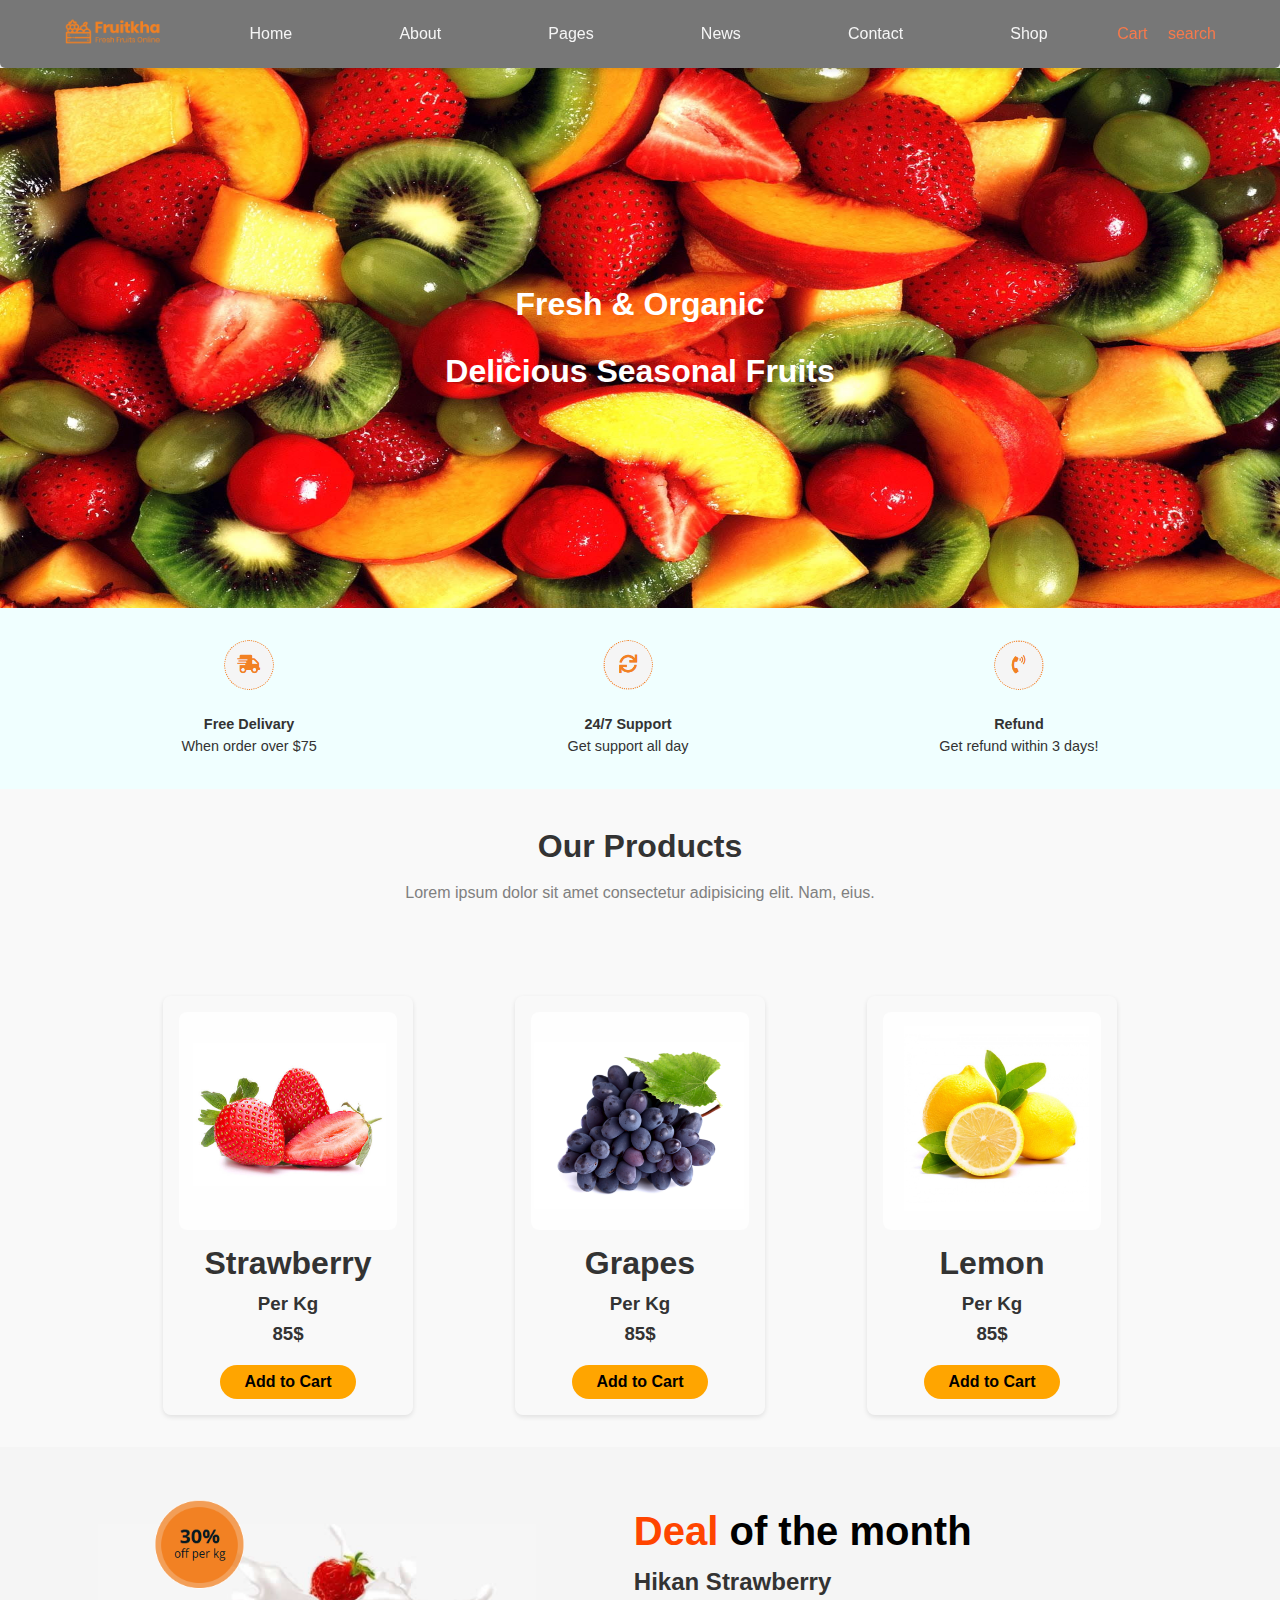
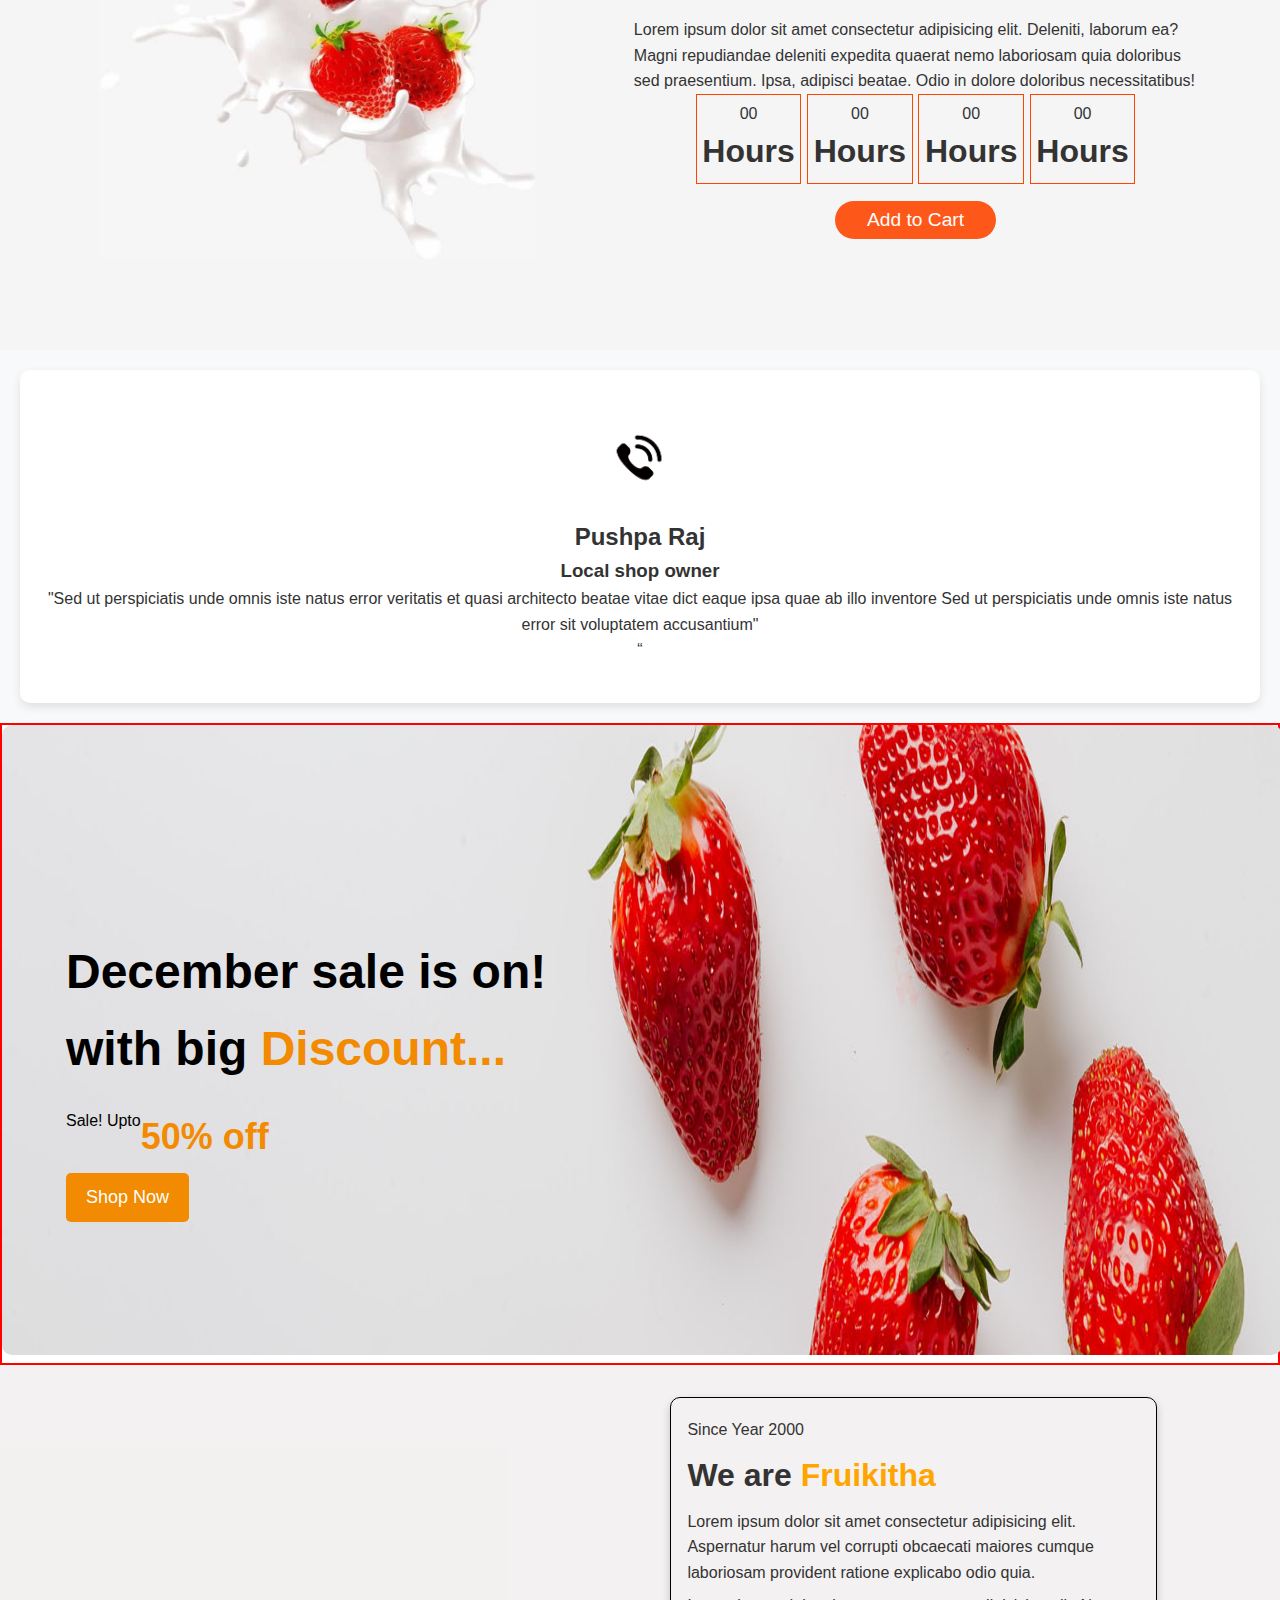
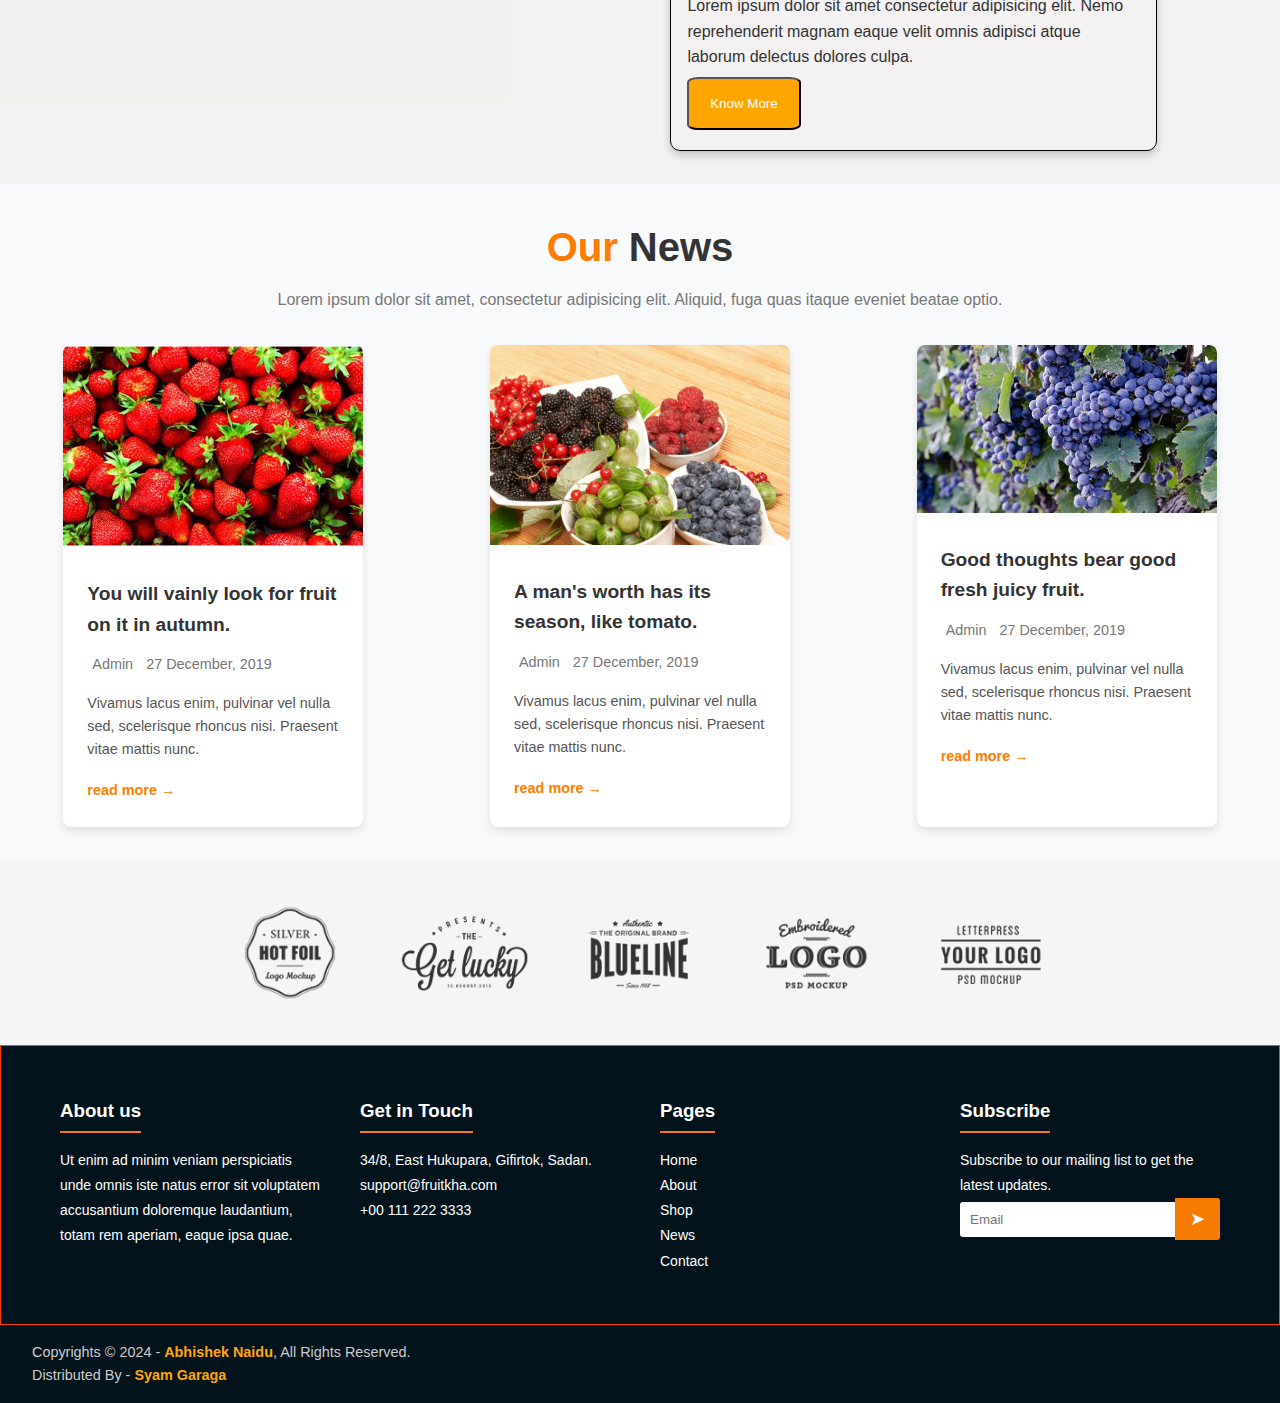
==== project/index.html @ b97cd75f "pushing files" ====
<!DOCTYPE html>
<html lang="en">
<head>
    <meta charset="UTF-8">
    <meta name="viewport" content="width=device-width, initial-scale=1.0">
    <link rel="stylesheet" href="index.css"/>
    <title>Document</title>
</head>
<body>    
    <div class="part-1">
        <div class="navbar">
            <div class="logo">
                <img src="images/logo.png" width="75%">
            </div>
            <div class="nav-links">
                <a href="#">Home</a>
                <a href="#">About</a>
                <a href="#">Pages</a>
                <a href="#">News</a>
                <a href="#">Contact</a>
                <a href="#">Shop</a>
            </div>
            <div class="nav-icons">
                <a href="">Cart</a>
                <a href="#">search</a>
            </div>
        </div>
    </div>
    <div class="part-2">
        <img src="images/hero-bg.jpg" class="part-2-background">
        <h1>Fresh & Organic</h1>
        <h1>Delicious Seasonal Fruits</h1>
    </div>
    <div class="part-3">
        <div class="part-3-icons">
            <img src="images/shipping.png" height="35%" width="30%"/>
            <p><b>Free Delivary</b><br/>
                When order over $75</p>
        </div>
        <div class="part-3-icons">
            <img src="images/refund.png" height="35%" width="30%"/>
            <p><b>24/7 Support</b><br/>
                Get support all day</p>
        </div>
        <div class="part-3-icons">
            <img src="images/callemoji.png" height="28%" width="30%"/>
            <p><b>Refund</b><br/>
                Get refund within 3 days!</p>
        </div>
    </div>
    <div class="part-4">
        <div class="part-4-top">
            <h3>Our Products</h3>
            <p>Lorem ipsum dolor sit amet consectetur adipisicing elit. Nam, eius.</p>
        </div>
        <div class="part-4-bottom">
           <div class="part-4-fruit">
            <img class="part-4-fruit-img" src="images/product-img-1.jpg" height="300px"/>
                <h1><b>Strawberry</b></h1>
                <h3>Per Kg</h1>
                <h3>85$</h1>
            <button>Add to Cart</button>
           </div>
            <div class="part-4-fruit">
                <img class="part-4-fruit-img" src="images/product-img-2.jpg" height="300px"/>
                <h1><b>Grapes</b></h1>
                <h3>Per Kg</h3>
                <h3>85$</h3>
                <button>Add to Cart</button>
            </div>
            <div class="part-4-fruit">
                <img class="part-4-fruit-img" src="images/product-img-3.jpg" height="300px"/>
                <h1><b>Lemon</b></h1>
                <h3>Per Kg</h3>
                <h3>85$</h3>
                <button>Add to Cart</button>
            </div>
        </div>
    </div>
        <div class="part5">
            <div class="part5_2">
              <img src="./images/part-5.png" alt="" style="width: 100%; height: auto;"/>
            </div>
            <div class="part5_1">
              <h3 style="color:black"><h style="color:orangered">Deal</h> of the month</h3>
              <h4>Hikan Strawberry</h4>
              <p>
                Lorem ipsum dolor sit amet consectetur adipisicing elit. Deleniti,
                laborum ea? Magni repudiandae deleniti expedita quaerat nemo
                laboriosam quia doloribus sed praesentium. Ipsa, adipisci beatae. Odio
                in dolore doloribus necessitatibus!
              </p>
              <div class="d1">
                <div class="dd1">
                    <span>00</span>
                    <h1>Hours</h1>
                </div>
                <div class="dd1" ><span>00</span>
                    <h1>Hours</h1></div>
                <div class="dd1"><span>00</span>
                    <h1>Hours</h1></div>
                <div class="dd1"><span>00</span>
                    <h1>Hours</h1>
                </div>
            </div>
            <div class="d1">
              <button>Add to Cart</button>
            </div>
        </div>
        </div>

        <div class="profile-container">
            <div class="profile-card">
              <img src="images/customer-support.png" alt="Profile Picture" class="profile-img">
              <h2 class="profile-name">Pushpa Raj</h2>
              <h3 class="profile-title">Local shop owner</h3>
              <p class="profile-quote">
                "Sed ut perspiciatis unde omnis iste natus error veritatis et quasi architecto beatae vitae dict eaque ipsa quae ab illo inventore Sed ut perspiciatis unde omnis iste natus error sit voluptatem accusantium"
              </p>
              <div class="quote-icon">“</div>
            </div>
        </div>
        
        <div class="part6">
        <div class="container">
            <div class="text-content">
                <h1>December sale is on!<br>with big <span>Discount...</span></h1>
                <p>Sale! Upto <span class="discount">50% off</span></p>
                <a href="#" class="shop-now" >Shop Now</a>
            </div>
            <div class="image-content">
                <img src="./images/1.jpg"alt="Strawberries">
            </div>
        </div></div>


        <div class="part-7">
            <div class="part-7-left">
                <iframe 
                    width="560" 
                    height="315" 
                    src="https://www.youtube.com/embed/JAEMh7f_9go?si=wFHNbbfUMLeFuFYk" 
                    title="YouTube video player" 
                    frameborder="0" 
                    allow="accelerometer; autoplay; clipboard-write; encrypted-media; gyroscope; picture-in-picture; web-share" 
                    referrerpolicy="strict-origin-when-cross-origin" 
                    allowfullscreen>
                </iframe>
            </div>
            <div class="part-7-right">
                <p id="p-7-1">Since Year 2000</p>
                <h1>We are <o>Fruikitha</o></h1>
                <p id="p-7-2">Lorem ipsum dolor sit amet consectetur adipisicing elit. Aspernatur harum vel corrupti obcaecati maiores cumque laboriosam provident ratione explicabo odio quia.</p>
                <p id="p-7-3">Lorem ipsum dolor sit amet consectetur adipisicing elit. Nemo reprehenderit magnam eaque velit omnis adipisci atque laborum delectus dolores culpa.</p>
                <button>Know More</button>
            </div>
        </div>

        <!-- News Section -->
    <section class="news-section">
        <h2><span>Our</span> News</h2>
        <p>Lorem ipsum dolor sit amet, consectetur adipisicing elit. Aliquid, fuga quas itaque eveniet beatae optio.</p>

        <!-- News Cards -->
        <div class="news-cards">

            <!-- Card 1 -->
            <div class="news-card">
                <img src="./images/OIP.jpeg" alt="Strawberries">
                <div class="news-card-content">
                    <h3>You will vainly look for fruit on it in autumn.</h3>
                    <div class="meta">
                        <i class="fas fa-user"></i> Admin &nbsp; <i class="far fa-calendar-alt"></i> 27 December, 2019
                    </div>
                    <p>Vivamus lacus enim, pulvinar vel nulla sed, scelerisque rhoncus nisi. Praesent vitae mattis nunc.</p>
                    <a href="#">read more &rarr;</a>
                </div>
            </div>

            <!-- Card 2 -->
            <div class="news-card">
                <img src="./images/berries-plates-10639804.webp" alt="Tomatoes">
                <div class="news-card-content">
                    <h3>A man's worth has its season, like tomato.</h3>
                    <div class="meta">
                        <i class="fas fa-user"></i> Admin &nbsp; <i class="far fa-calendar-alt"></i> 27 December, 2019
                    </div>
                    <p>Vivamus lacus enim, pulvinar vel nulla sed, scelerisque rhoncus nisi. Praesent vitae mattis nunc.</p>
                    <a href="#">read more &rarr;</a>
                </div>
            </div>

            <!-- Card 3 -->
            <div class="news-card">
                <img src="./images/OIP (1).jpeg" alt="Grapes">
                <div class="news-card-content">
                    <h3>Good thoughts bear good fresh juicy fruit.</h3>
                    <div class="meta">
                        <i class="fas fa-user"></i> Admin &nbsp; <i class="far fa-calendar-alt"></i> 27 December, 2019
                    </div>
                    <p>Vivamus lacus enim, pulvinar vel nulla sed, scelerisque rhoncus nisi. Praesent vitae mattis nunc.</p>
                    <a href="#">read more &rarr;</a>
                </div>
            </div>

        </div>
    </section>
    

        <div class="part9">
            <div class="part9_1"><img src="./images/1.png" alt="Image 1"></div>
            <div class="part9_1"><img src="./images/2.png" alt="Image 2"></div>
            <div class="part9_1"><img src="./images/3.png" alt="Image 3"></div>
            <div class="part9_1"><img src="./images/4.png" alt="Image 4"></div>
            <div class="part9_1"><img src="./images/5.png" alt="Image 5"></div>
        </div>

        <div class="part10">
        <footer>
            <div class="footer-container">
                <!-- About Us Section -->
                <div class="footer-column">
                    <h3>About us</h3>
                    <p>Ut enim ad minim veniam perspiciatis unde omnis iste natus error sit voluptatem accusantium doloremque laudantium, totam rem aperiam, eaque ipsa quae.</p>
                </div>
    
                <!-- Get In Touch Section -->
                <div class="footer-column">
                    <h3>Get in Touch</h3>
                    <p>34/8, East Hukupara, Gifirtok, Sadan.</p>
                    <p>support@fruitkha.com</p>
                    <p>+00 111 222 3333</p>
                </div>
    
                <!-- Pages Section -->
                <div class="footer-column">
                    <h3>Pages</h3>
                    <ul>
                        <li><a href="#">Home</a></li>
                        <li><a href="#">About</a></li>
                        <li><a href="#">Shop</a></li>
                        <li><a href="#">News</a></li>
                        <li><a href="#">Contact</a></li>
                    </ul>
                </div>
    
                <!-- Subscribe Section -->
                <div class="footer-column">
                    <h3>Subscribe</h3>
                    <p>Subscribe to our mailing list to get the latest updates.</p>
                    <form class="subscribe-form">
                        <input type="email" placeholder="Email" />
                        <button type="submit">&#10148;</button>
                    </form>
                </div>
            </div>
        </footer>
        </div>
        
        <footer class="footer1">
            <div class="footer-content">
                <!-- Left Section -->
                <div class="footer-left">
                    <p>
                        Copyrights © 2024 - <span class="bold">Abhishek Naidu</span>, All Rights Reserved. 
                        <br>
                        Distributed By - <span class="bold">Syam Garaga</span>
                    </p>
                </div>
    
                <!-- Right Section -->
                <div class="footer-right">
                    <a href="#"><i class="fa fa-facebook"></i></a>
                    <a href="#"><i class="fa fa-twitter"></i></a>
                    <a href="#"><i class="fa fa-instagram"></i></a>
                    <a href="#"><i class="fa fa-linkedin"></i></a>
                    <a href="#"><i class="fa fa-dribbble"></i></a>
                </div>
            </div>
        </footer>
</body>
</html>
---- project/index.css ----
* {
    margin: 0;
    padding: 0;
    box-sizing: border-box;
}

body {
    font-family: sans-serif;
    margin: 0;
    padding: 0;
}

.part-1 {
    position: sticky;
    top: 0;
    width: 100%;
    background-color: white;
    z-index: 1000;
    box-shadow: 0 2px 5px rgba(0, 0, 0, 0.1);
    background-color: #777;
    border-bottom-left-radius: 5px;
    border-bottom-right-radius: 5px;
}

.navbar {
    display: flex;
    flex-direction: row;
    justify-content: space-between;
    align-items: center;
    padding: 1rem 5%;
}

.logo img {
    width: 100px;
}

.nav-links {
    display: flex;
    justify-content: space-around;
    flex-grow: 1;
    margin-left: 2rem;

}

.nav-links a {
    color:whitesmoke;
    text-decoration: none;
    font-weight: 500;
    font-size: 1rem;
    margin: 0 1rem;
    transition: 0.5s;
}

.nav-links a:hover {
    color:orangered;
}

.nav-icons a {
    margin-left: 1rem;
    color:rgb(248, 121, 75);
    text-decoration:none;
    
}
.nav-icons a:hover{
    color:#03131b
}
.part-2 {
    text-align: center;
    color: white;
    position: relative;
    height: 60vh;
    display: flex;
    flex-direction: column;
    justify-content: center;
    align-items: center;
    width: 100%;
}
.part-2-background{
    position: absolute;
    z-index: -1;
    height: 100%;
    width: 100%;
}

.part-2 h1 {
    font-size: 2rem;
    margin: 0.5rem 0;
}

.part-3 {
    display: flex;
    justify-content: space-around;
    align-items: center;
    background-color: azure;
    padding: 2rem 5%;
    flex-wrap: wrap;
    gap: 1rem;
    width:100%;
}

.part-3-icons {
    text-align: center;
    max-width: 200px;
}

.part-3-icons img {
    width: 50px;
    height: 50px;
    border-radius: 50%;
}

.part-3-icons p {
    margin-top: 1rem;
    font-size: 0.9rem;
    line-height: 1.5;
}

.part-4 {
    text-align: center;
    padding: 2rem 10%;
    background-color: #f9f9f9;
    display: flex;
    flex-direction: column;
    justify-content: space-between;
    gap: 10vh;
    width: 100%;
}

.part-4-top h3 {
    font-size: 2rem;
    margin-bottom: 0.5rem;
}

.part-4-top p {
    font-size: 1rem;
    color: gray;
}

.part-4-bottom {
    display: flex;
    justify-content: space-around;
    flex-wrap: wrap;
    gap: 2rem;
}

.part-4-fruit {
    text-align: center;
    padding: 1rem;
    border-radius: 8px;
    box-shadow: 0 2px 5px rgba(0, 0, 0, 0.1);
    transition: transform 0.3s ease-in-out, box-shadow 0.3s;
    max-width: 250px;
}

.part-4-fruit:hover {
    transform: scale(1.05);
    box-shadow: 0 4px 10px rgba(0, 0, 0, 0.2);
}

.part-4-fruit img {
    width: 100%;
    height: auto;
    border-radius: 8px;
}

.part-4-fruit button {
    background-color: orange;
    color: black;
    font-size: 1rem;
    font-weight: bold;
    padding: 0.5rem 1.5rem;
    border: none;
    border-radius: 20px;
    margin-top: 1rem;
    cursor: pointer;
    transition: background-color 0.3s, color 0.3s;
}

.part-4-fruit button:hover {
    background-color: black;
    color: orange;
}

.profile-container {
    display: flex;
    justify-content: center;
    align-items: center;
    padding: 20px;
  }
  .profile-card {
    text-align: center;
    background: #fff;
    padding: 40px 20px;
    border-radius: 10px;
    box-shadow: 0 4px 10px rgba(0, 0, 0, 0.1);
    width: 100%;
  }
  .profile-img {
    width: 100px;
    height: 100px;
    border-radius: 50%;
  }

  .part5 {
    display: flex;
    flex-wrap: wrap;
    justify-content: space-around;
    border: 2px solid whitesmoke;
    background-color: whitesmoke;
    padding: 2%;
    width: 100%;
  }

  /* Left Section Styling (Image) */
  .part5_2 {
    flex: 1 1 40%;
    max-width: 40%;
  }

  /* Right Section Styling */
  .part5_1 {
    flex: 1 1 50%;
    max-width: 50%;
    padding: 2%;
    box-sizing: border-box;
  }

  .part5_1 h3 {
    font-size: 2.5rem;
    color: orangered;
  }

  .part5_1 h4 {
    font-size: 1.5rem;
    margin-top: 0;
  }

  .part5_1 p {
    font-size: 1rem;
    margin-top: 1rem;
  }

  /* Buttons Styling */
  .part5_1 button {
    display: flex;
    justify-content: center;
    align-items: center;
    margin-top: 3%;
    border-radius: 40px;
    text-decoration: none;
    background-color: rgba(255, 68, 0, 0.893);
    padding: 0.5rem 2rem;
    font-size: 1.2rem;
    color: white;
    border: none;
    cursor: pointer;
  }

  .part5_1 button:hover {
    background-color: rgb(22, 21, 21);
    color: orangered;
  }

  /* Countdown Box Styling */
  .prt5 {
    display: flex;
    justify-content: space-between;
    flex-wrap:  wrap;
    margin-top: 2%;
  }

  .cs1 {
    display: grid;
    place-items: center;
    border: 4px solid orangered;
    padding: 2rem;
    margin: 1%;
    width: 20%;
    background-color: white;
  }

  .cs1 h1 {
    font-size: 2.5rem;
    color: orangered;
  }

  .cs1 p {
    font-size: 1.5rem;
    color: aqua;
  }
  .d1{
    display: grid;
    grid-template-columns:repeat(4,1fr);
    display:flex;
    gap:1%;
    justify-content: center;
    align-items: center;
    flex-wrap: wrap;
    
}
.dd1{
    border:1px solid orangered;
    display: flex;
    flex-direction: column;
    flex-wrap: wrap;
    justify-content: center;
    align-items: center;
    padding:1%;
}
/* Media Queries */
@media (max-width: 768px) {
    .navbar {
        flex-wrap: wrap;
    }

    .nav-links {
        flex-grow: 0;
        margin: 1rem 0;
    }

    .nav-links a {
        font-size: 0.9rem;
        margin: 0 0.5rem;
    }

    .part-2 {
        height: 50vh;
    }

    .part-2 h1 {
        font-size: 1.5rem;
    }

    .part-3 {
        padding: 1rem;
    }

    .part-4-bottom {
        justify-content: center;
    }

    .part-4-fruit {
        max-width: 200px;
    }

    .part-4-fruit button {
        padding: 0.5rem 1rem;
    }
    .part5 {
        flex-direction: column;
        align-items: center;
      }

      .part5_2, .part5_1 {
        max-width: 100%;
        flex: 1 1 100%;
      }

      .prt5 {
        flex-direction: column;
        align-items: center;
      }
}

@media (max-width: 480px) {
    .logo img {
        width: 80px;
    }

    .nav-links a {
        font-size: 0.8rem;
    }

    .part-2 h1 {
        font-size: 1.2rem;
    }

    .part-3-icons p {
        font-size: 0.8rem;
    }

    .part-4-top h3 {
        font-size: 1.5rem;
    }

    .part-4-top p {
        font-size: 0.9rem;
    }
    .part5_1 button {
        font-size: 1rem;
        width: 70%;
        
      }
}


body {
    margin: 0;
    font-family: Arial, sans-serif;
    background-color: #f9f9f9;
    color: #333;
}

.container {
    display: flex;
    justify-content: space-between;
    align-items: center;
    background-color: #ffffff;
    width:100vw;
    border:2px solid red;
}

.text-content {
    max-width: 50%;
    position: absolute;
    margin-left:5%;
}

.text-content h1 {
    font-size: 48px;
    color: #000000;
}

.text-content h1 span {
    color: #f28a02;
}

.text-content p {
    font-size: 16px;
    margin: 20px 0;
    color: #000000;
}

.text-content .discount {
    font-size: 36px;
    color: #f28a02;
    font-weight: bold;
    position: absolute;
}


.shop-now {
    display: inline-block;
    margin-top: 20px;
    padding: 10px 20px;
    background-color: #f28a02;
    color: #ffffff;
    font-size: 18px;
    text-decoration: none;
    border-radius: 5px;
    position: absolute;
}

.image-content {
    max-width: 100%;
}

.image-content img {
    width: 100vw;
    height:70vh;
    border-radius: 10px;

}
.shop-now:hover{
    background-color: black;
    color: orangered;
}

/* Container Styling */
.part9 {
    display: flex;
    border: 2px solid whitesmoke;
    background-color: whitesmoke;
    justify-content: center;
    align-items: center;
    gap: 2%; /* Reduced gap for better spacing */
    flex-wrap: wrap;
    padding: 1rem; /* Added padding for better overall appearance */
    box-sizing: border-box;
}

/* Individual Items */
.part9_1 {
    width: 150px; /* Fixed width for consistency */
    height: 150px; /* Fixed height for consistency */
    display: flex;
    justify-content: center;
    align-items: center;
    overflow: hidden; /* Ensures no overflow of content */
    transition: transform 0.3s ease, background-color 0.3s ease;
}

.part9_1 img {
    width: 100%;
    height: auto;
    border-radius: 10%; /* Slight rounding for a smoother look */
}

/* Hover Effects */
.part9>.part9_1:hover {
    background-color: rgb(231, 231, 230);
    border-radius: 20%;
    transform: scale(1.1); /* Adds a slight scaling effect */
}

/* Responsive Adjustments */
@media (max-width: 768px) {
    .part9 {
        gap: 3%;
    }
    .part9_1 {
        width: 120px;
        height: 120px;
    }
}

@media (max-width: 480px) {
    .part9_1 {
        width: 100px;
        height: 100px;
    }
}



 /* General Footer Styling */
 footer {
    background-color: #03131b; /* Dark background */
    color: #ffffff; /* White text */
    padding: 40px 0;
    font-family: Arial, sans-serif;
    border:#e06a00;
}

.footer-container {
    display: flex;
    justify-content: space-around;
    max-width: 1200px;
    margin: 0 auto;
    flex-wrap: wrap;
}

.footer-column {
    flex: 1;
    min-width: 200px;
    margin: 10px 20px;
}

.footer-column h3 {
    margin-bottom: 15px;
    border-bottom: 2px solid #f57c00; /* Orange underline */
    display: inline-block;
    padding-bottom: 5px;
}

.footer-column p,
.footer-column ul {
    font-size: 14px;
    line-height: 1.8;
    margin: 0;
}

.footer-column ul {
    list-style: none;
    padding: 0;
}

.footer-column ul li a {
    text-decoration: none;
    color: #ffffff;
    transition: color 0.3s ease;
}

.footer-column ul li a:hover {
    color: #f57c00; /* Hover effect for links */
}

.subscribe-form {
    display: flex;
    align-items: center;
}

.subscribe-form input {
    flex: 1;
    padding: 10px;
    border: none;
    border-radius: 3px 0 0 3px;
    outline: none;
}

.subscribe-form button {
    background-color: #f57c00; /* Orange button */
    border: none;
    padding: 10px 15px;
    color: #ffffff;
    cursor: pointer;
    border-radius: 0 3px 3px 0;
    font-size: 18px;
    transition: background-color 0.3s ease;
}

.subscribe-form button:hover {
    background-color: #e06a00;
}

@media screen and (max-width: 768px) {
    .footer-container {
        flex-direction: column;
        text-align: center;
    }
}
.subscribe-form button:hover{
  background-color: #03131b ;
}
.part10{
    border:1px solid orangered;
}


.part-7 {
    display: flex;
    justify-content: space-around;
    flex-wrap: wrap;
    width: 100%;
    background-color: rgba(242, 239, 239, 0.893);
    padding: 2rem;
    box-sizing: border-box;
}

.part-7-left {
    padding: 1rem;
    width: 30%;
}

.part-7-right {
    display: flex;
    flex-wrap: wrap;
    justify-content: space-around;
    flex-direction: column;
    width: 40%;
    border: 1px solid black;
    border-radius: 10px;
    padding: 1rem;
    box-shadow: 0 4px 8px rgba(0, 0, 0, 0.2);
}

.part-7-right o {
    color: rgb(255, 165, 0);
    font-weight: bold;
}

.part-7-right button {
    background-color: rgb(255, 165, 0);
    width: 25%;
    height: 4em;
    border-radius: 10%;
    color: white;
    transition: all 0.3s ease-in-out;

}

.part-7-right button:hover {
    width: 28%;
    color: black;
    cursor: pointer;
}

/* Responsive Adjustments */
@media (max-width: 1024px) {
    .part-7-left, .part-7-right {
        width: 45%;
    }
    .part-7-right button {
        width: 30%;
    }
}

@media (max-width: 768px) {
    .part-7 {
        flex-direction: column;
        align-items: center;
    }
    .part-7-left, .part-7-right {
        width: 90%;
    }
    .part-7-right button {
        width: 40%;
    }
}

@media (max-width: 480px) {
    .part-7-left iframe {
        width: 100%;
        height: auto;
    }
    .part-7-right button {
        width: 50%;
        height: 3.5em;
    }
}


 /* General Footer Styling */
        .footer1 {
            background-color:#03131b; /* Dark background */
            color: #fff; /* White text */
            padding: 1rem 2rem;
            font-size: 0.9rem;
        }

        .footer-content {
            display: flex;
            justify-content: space-between;
            align-items: center;
            flex-wrap: wrap;
        }

        /* Left Section - Text */
        .footer-left p {
            margin: 0;
            color: #ccc;
        }

        .footer-left .bold {
            font-weight: bold;
            color: orange; /* Highlighted text */
        }

        /* Right Section - Social Icons */
        .footer-right a {
            margin-left: 10px;
            color: #ccc;
            font-size: 1.2rem;
            text-decoration: none;
            transition: color 0.3s ease;
        }

        .footer-right a:hover {
            color: orange; /* Hover color for social icons */
        }

        /* Responsive Adjustments */
        @media (max-width: 768px) {
            .footer-content {
                flex-direction: column;
                text-align: center;
            }

            .footer-right {
                margin-top: 0.5rem;
            }
        }


         /* General Reset */
         * {
            margin: 0;
            padding: 0;
            box-sizing: border-box;
        }

        body {
            font-family: Arial, sans-serif;
            background-color: #f8f9fa;
            line-height: 1.6;
            color: #333;
        }

        /* News Section */
        .news-section {
            text-align: center;
            margin: 2rem 1rem;
        }

        .news-section h2 {
            font-size: 2.5rem;
            font-weight: bold;
            margin-bottom: 0.5rem;
        }

        .news-section span {
            color: #ff7c00;
        }

        .news-section p {
            color: #777;
            font-size: 1rem;
            margin-bottom: 2rem;
        }

        /* News Cards Container */
        .news-cards {
            display: flex;
            justify-content: space-around;
            flex-wrap: wrap;
            gap: 2rem;
        }

        /* Individual Card */
        .news-card {
            background-color: #fff;
            border-radius: 8px;
            box-shadow: 0 4px 8px rgba(0, 0, 0, 0.1);
            overflow: hidden;
            width: 300px;
            text-align: left;
            transition: transform 0.3s ease;
        }

        .news-card:hover {
            transform: translateY(-5px);
        }

        .news-card img {
            width: 100%;
            object-fit: cover;
        }

        .news-card-content {
            padding: 1.5rem;
        }

        .news-card-content h3 {
            font-size: 1.2rem;
            font-weight: bold;
            margin-bottom: 0.8rem;
            color: #333;
        }

        .news-card-content .meta {
            display: flex;
            align-items: center;
            font-size: 0.9rem;
            color: #777;
            margin-bottom: 1rem;
        }

        .news-card-content .meta i {
            margin-right: 5px;
        }

        .news-card-content p {
            font-size: 0.9rem;
            color: #555;
            margin-bottom: 1rem;
        }

        .news-card-content a {
            color: #ff7c00;
            font-weight: bold;
            text-decoration: none;
            font-size: 0.9rem;
        }

        .news-card-content a:hover {
            text-decoration: underline;
        }
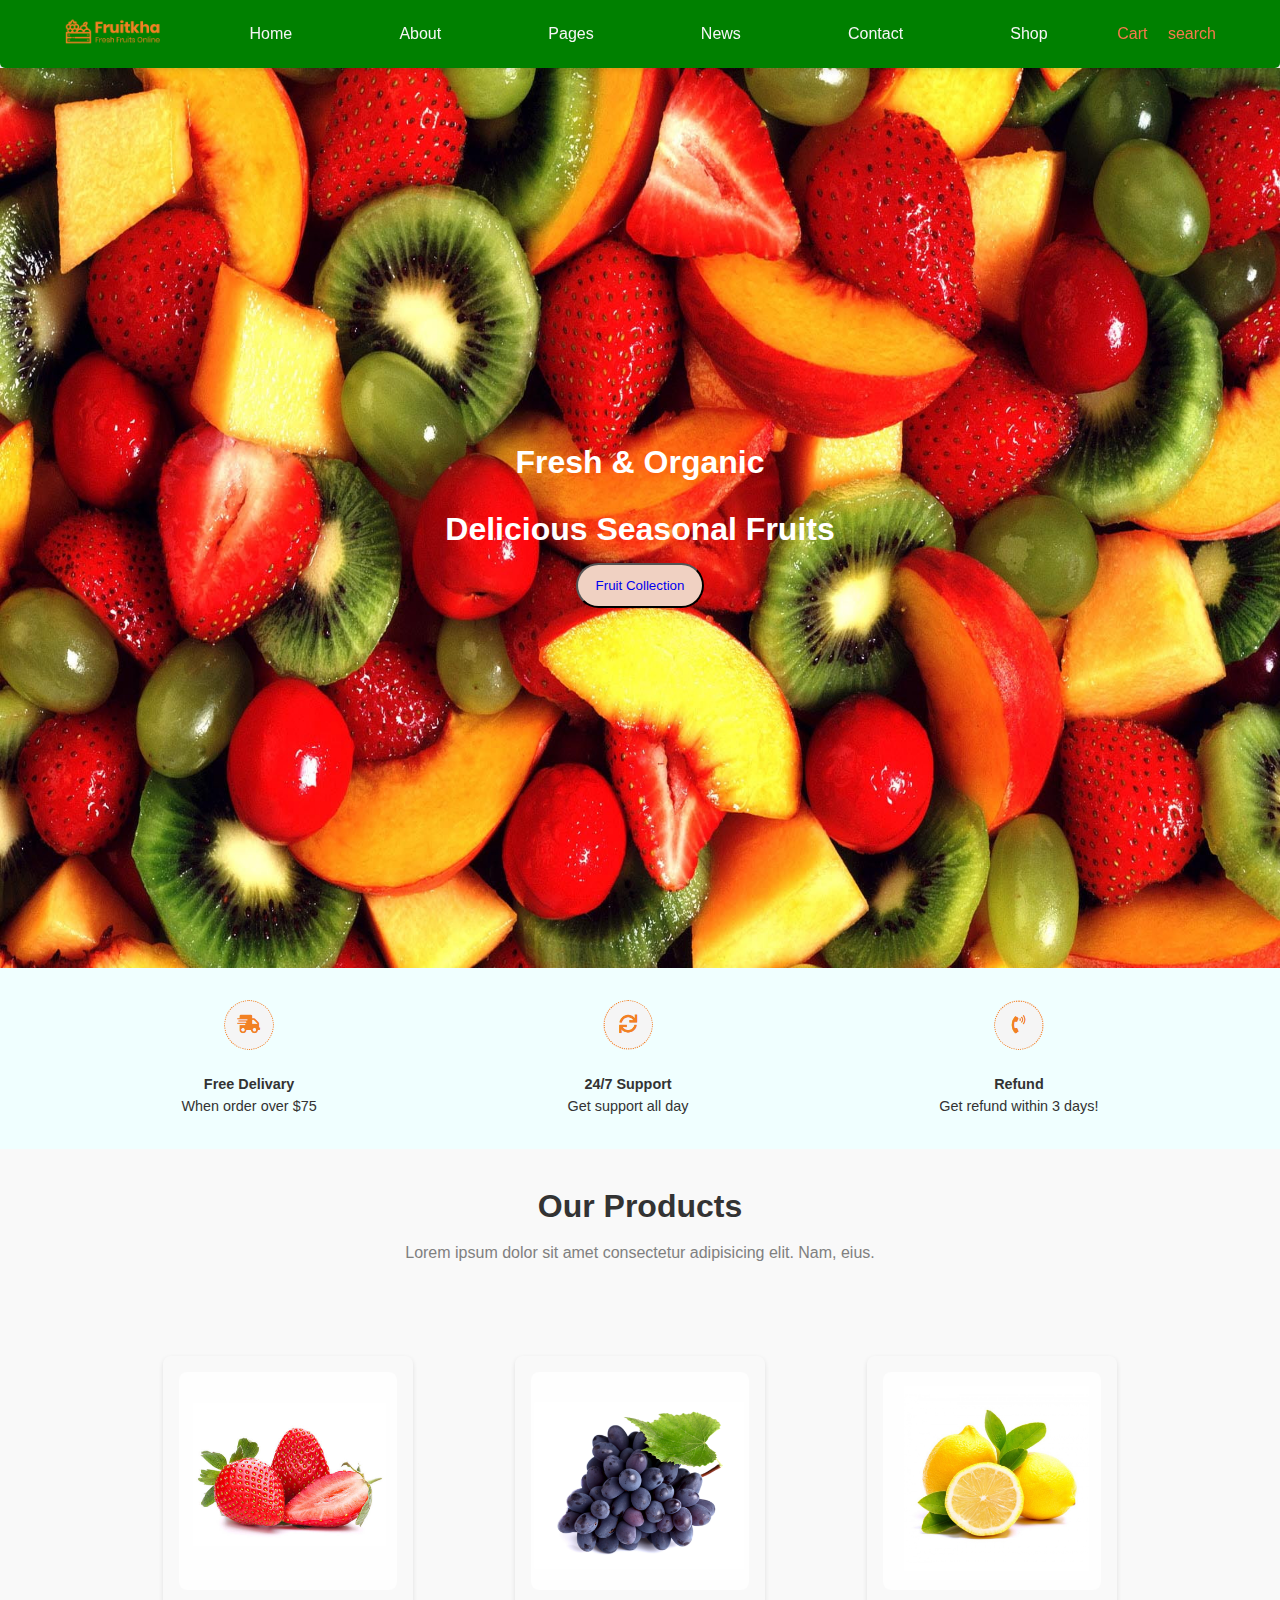
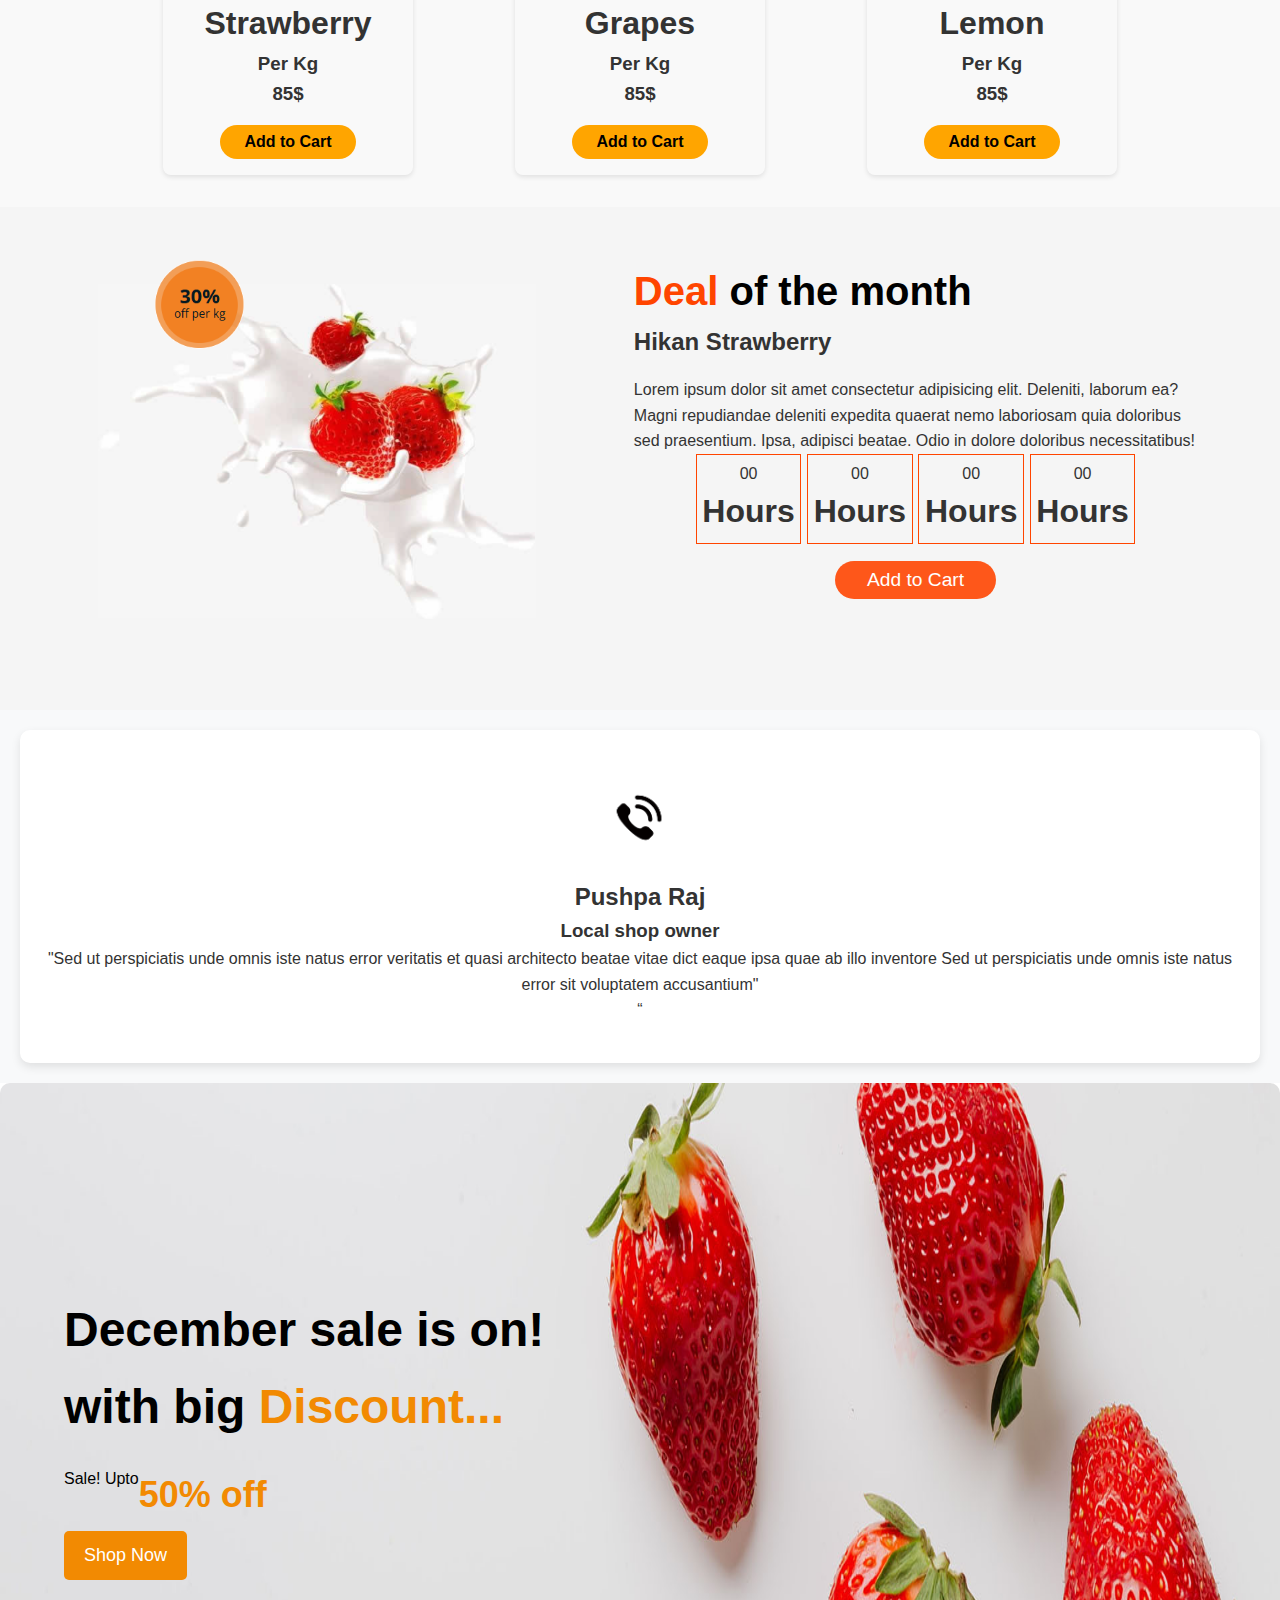
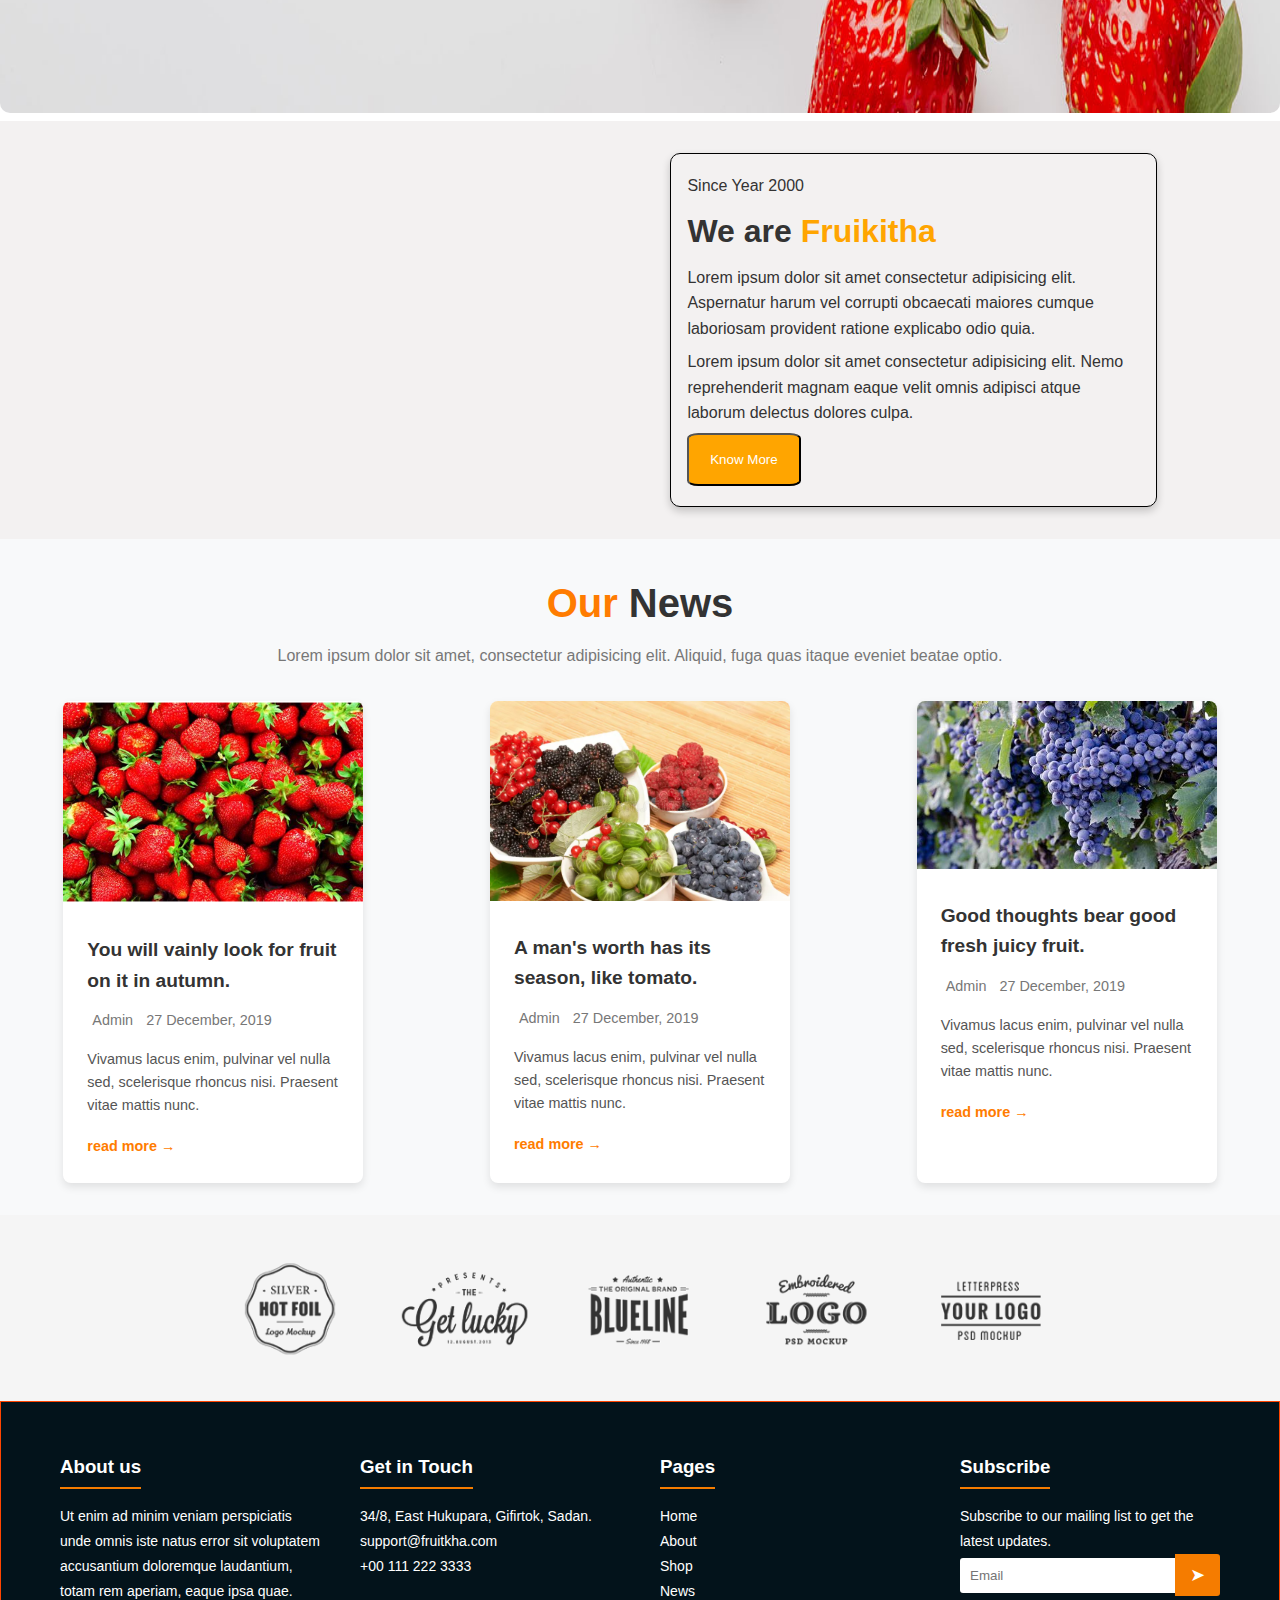
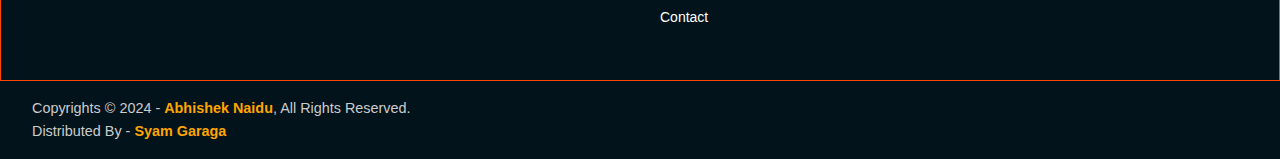
==== commit 19b90a10: "msg" ====
--- a/project/index.html
+++ b/project/index.html
@@ -13,12 +13,12 @@
                 <img src="images/logo.png" width="75%">
             </div>
             <div class="nav-links">
-                <a href="#">Home</a>
-                <a href="#">About</a>
-                <a href="#">Pages</a>
-                <a href="#">News</a>
-                <a href="#">Contact</a>
-                <a href="#">Shop</a>
+                <a href="./index.html">Home</a>
+                <a href="./about.html">About</a>
+                <a href="./pages.html">Pages</a>
+                <a href="./news.html">News</a>
+                <a href="./contact.html">Contact</a>
+                <a href="./shop.html">Shop</a>
             </div>
             <div class="nav-icons">
                 <a href="">Cart</a>
@@ -30,6 +30,7 @@
         <img src="images/hero-bg.jpg" class="part-2-background">
         <h1>Fresh & Organic</h1>
         <h1>Delicious Seasonal Fruits</h1>
+        <button><a href="./shop.html">Fruit Collection</a></button>
     </div>
     <div class="part-3">
         <div class="part-3-icons">
--- a/project/index.css
+++ b/project/index.css
@@ -17,7 +17,7 @@
     background-color: white;
     z-index: 1000;
     box-shadow: 0 2px 5px rgba(0, 0, 0, 0.1);
-    background-color: #777;
+    background-color: green;
     border-bottom-left-radius: 5px;
     border-bottom-right-radius: 5px;
 }
@@ -68,7 +68,7 @@
     text-align: center;
     color: white;
     position: relative;
-    height: 60vh;
+    height: 100vh;
     display: flex;
     flex-direction: column;
     justify-content: center;
@@ -85,6 +85,25 @@
 .part-2 h1 {
     font-size: 2rem;
     margin: 0.5rem 0;
+}
+.part-2 button{
+    width:10%;
+    height:5%;
+    display: flex;
+    justify-content: center;
+    align-items: center;
+    border-radius:25px;
+    background-color: rgb(240, 209, 194);
+    color:whitesmoke;
+    text-decoration: none;
+}
+.part-2 a{
+    text-decoration: none;
+}
+.part-2 button:hover{
+    background-color: #f57c00;
+    display: flex;
+    flex-wrap: wrap;
 }
 
 .part-3 {
@@ -407,7 +426,6 @@
     align-items: center;
     background-color: #ffffff;
     width:100vw;
-    border:2px solid red;
 }
 
 .text-content {
